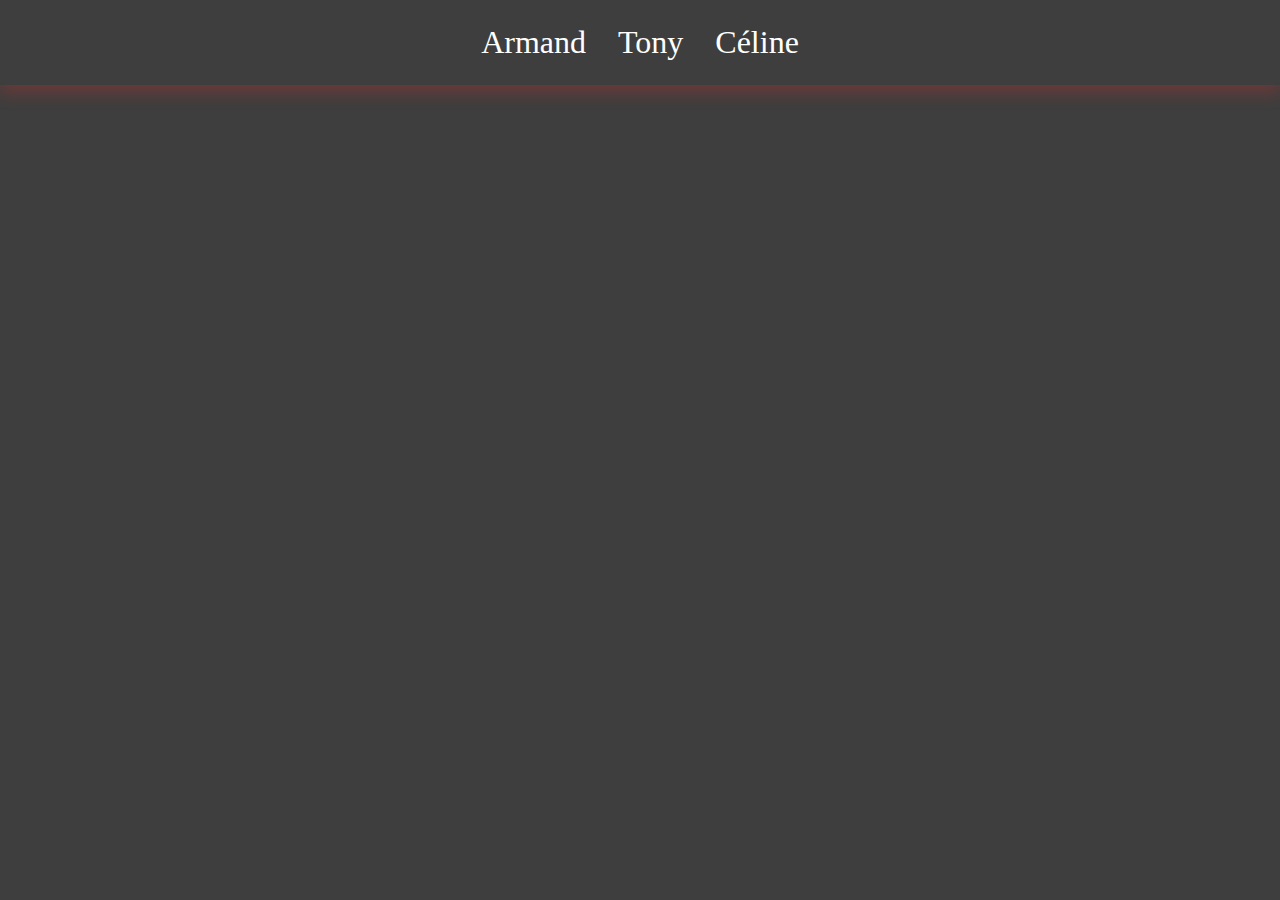
==== armand.html @ 23b1da8c ":construction: Update menu" ====
<!DOCTYPE html>
<html lang="en">

    <head>

        <meta charset="UTF-8">
        <meta http-equiv="X-UA-Compatible" content="IE=edge">
        <meta name="viewport" content="width=device-width, initial-scale=1.0">
        <link rel="stylesheet" href="https://cdnjs.cloudflare.com/ajax/libs/font-awesome/6.1.1/css/all.min.css">

        <title>Armand</title>

        <link rel="stylesheet" href="styleArmand.css">

    </head>

    <body>

        <header class="header">
            <section class="flex">
                <nav class="navbar">
                    <a href="armand.html">Armand</a>
                    <a href="tony.html">Tony</a>
                    <a href="celine.html">Céline</a>
                </nav>
                <div id="menu-btn" class="fas fa-bars"></div>
            </section>
        </header>

        
    </body>
    
    <script>
        let menu = document.querySelector('#menu-btn');
        let navbar = document.querySelector('.header .flex .navbar')
        menu.onclick = () => {
            menu.classList.toggle('fa-times');
            navbar.classList.toggle('active');
        }
        window.onscroll = () => {
            menu.classList.remove('fa-times');
            navbar.classList.remove('active');
        }
    </script>

</html>
---- styleArmand.css ----
* {
    margin: 0;
    padding: 0;
    box-sizing: border-box;
    outline: none;
    border: none;
    text-decoration: none;
    background-color: rgb(62, 62, 62);
    color: rgb(255, 255, 255);
}


html {
    overflow-x: hidden;
    scroll-behavior: smooth;
    scroll-padding-top: 6.5rem;
}

section > .header {
    padding: 3rem 2rem;
    max-width: 1200px;
    margin: 0 auto;
}

.heading {
    text-align: center;
    margin-bottom: 3rem;
}

.header {
    position: sticky;
    top: 0;
    left: 0;
    right: 0;
    box-shadow: 0 .5rem 1rem rgb(204, 51, 45, .3);
    z-index: 1000;
}

.header .flex {
    display: flex;
    align-items: center;
    justify-content: center;
    position: relative;
    padding: 1.5rem 2rem;
}

.header .flex .navbar{
    display: flex;
    justify-content: center;
}

.header .flex .navbar a {
    margin-left: 1rem;
    margin-right: 1rem;
    font-size: 2rem;
}

#menu-btn {
    display: none;
    font-size: 2.5rem;
    color: #333;
    cursor: pointer;
}


@media (max-width:768px) {
    #menu-btn {
        display: inline-block;
        transition: .2s linear;
    }
    #menu-btn.fa-times {
        transform: rotate(180deg);
    }
    .header .flex .navbar {
        position: absolute;
        top: 99%;
        left: 0;
        right: 0;
        background-color: var(--white);
        border-top: var(--border);
        border-bottom: var(--border);
        clip-path: polygon(0 0, 100% 0, 100% 0, 0 0);
        transition: .2s linear;
    }
    .header .flex .navbar.active {
        clip-path: polygon(0 0, 100% 0, 100% 100%, 0 100%);
    }
    .header .flex .navbar a {
        display: block;
        margin: 2rem;
    }
}
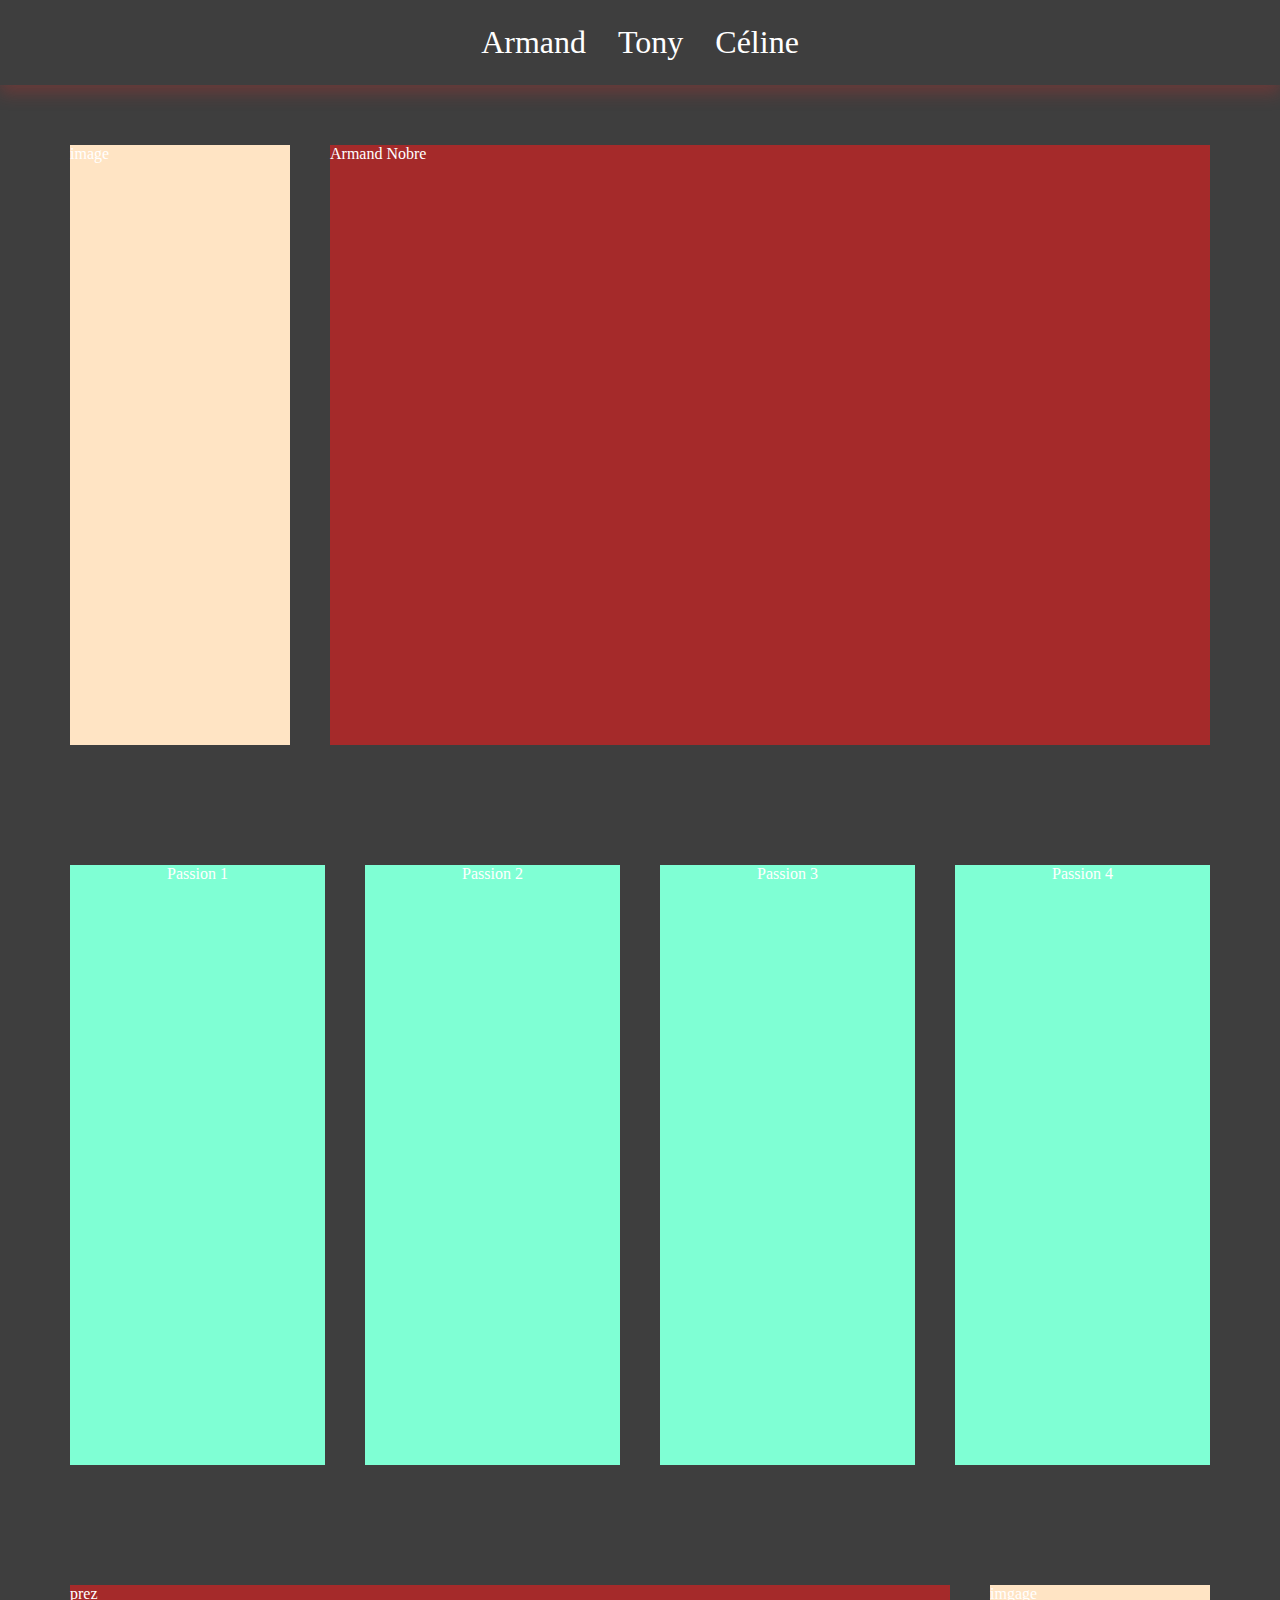
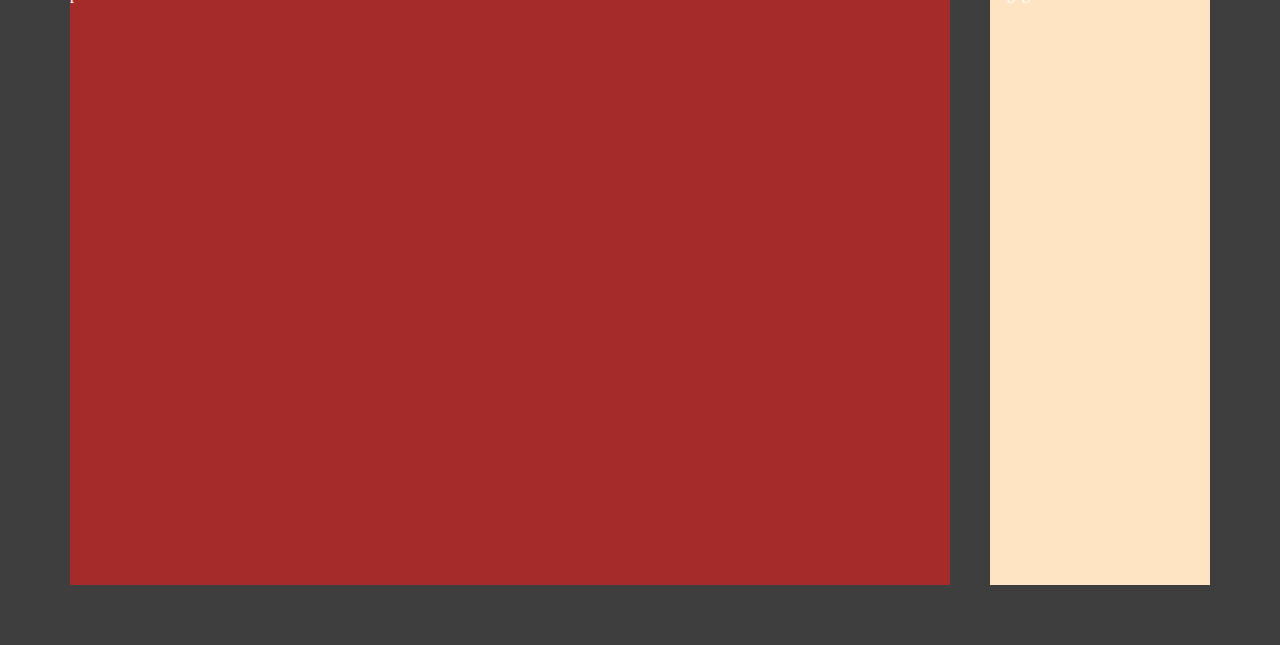
==== commit 557cd34b: ":construction: Structure site" ====
--- a/armand.html
+++ b/armand.html
@@ -27,6 +27,34 @@
             </section>
         </header>
 
+        <section class="prez">
+
+            <div id="un">
+                <div class="img">
+                    image
+                </div>
+                <div class="textPrez">
+                    Armand Nobre
+                </div>
+            </div>
+
+            <div id="deux">
+                <div class="passion p1">Passion 1</div>
+                <div class="passion p2">Passion 2</div>
+                <div class="passion p3">Passion 3</div>
+                <div class="passion p4">Passion 4</div>
+            </div>
+
+            <div id="trois">
+                <div class="textPrez">
+                    prez
+                </div>
+                <div class="img">
+                    imgage
+                </div>
+            </div>
+
+        </section>
         
     </body>
     
--- a/styleArmand.css
+++ b/styleArmand.css
@@ -62,6 +62,37 @@
     cursor: pointer;
 }
 
+#un,
+#deux,
+#trois{
+    width: 100%;
+    height: 80vh;
+    padding: 40px 50px;
+    display: flex;
+}
+
+.img,
+.textPrez,
+.passion {
+    margin: 20px;
+}
+
+.img{
+    background-color: bisque;
+    width: 20%;
+}
+
+.textPrez {
+    background-color: brown;
+    width: 80%;
+}
+
+.passion {
+    width: 100%;
+    background-color: aquamarine;
+    text-align: center;
+}
+
 
 @media (max-width:768px) {
     #menu-btn {
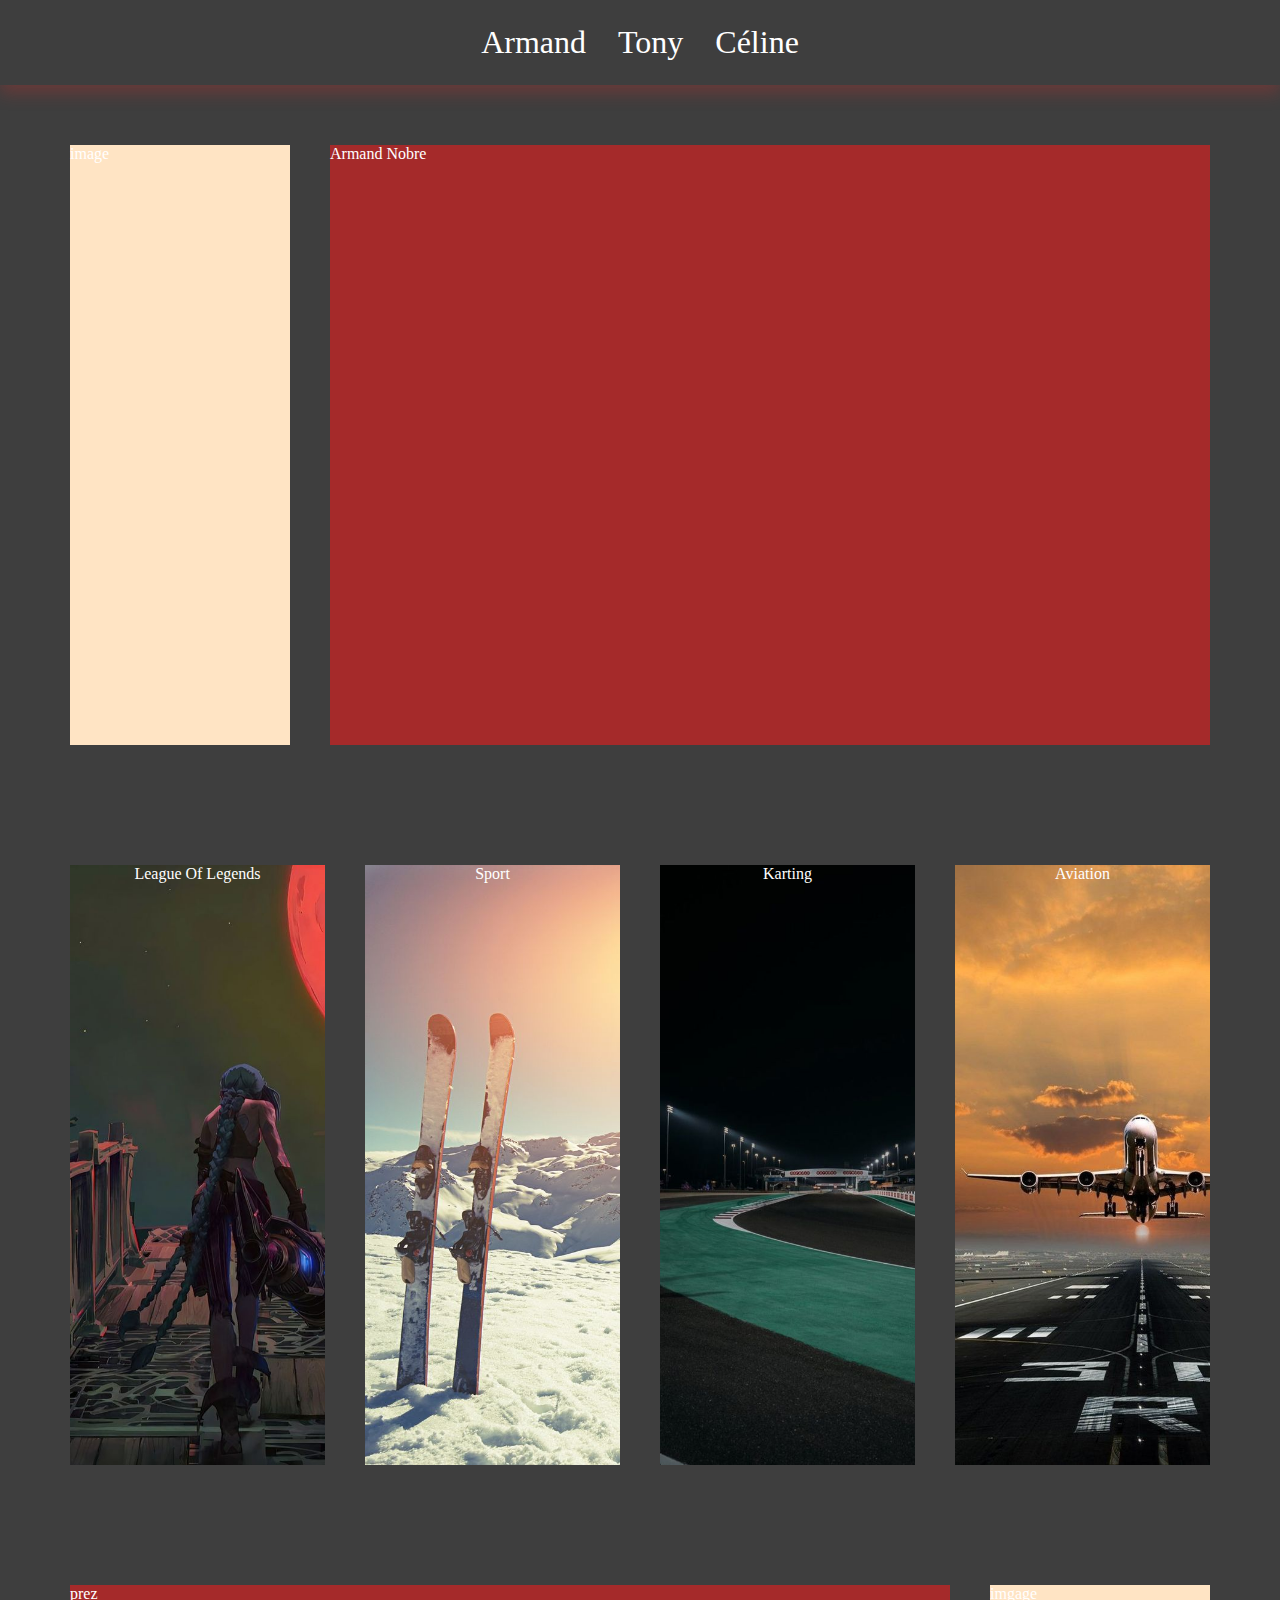
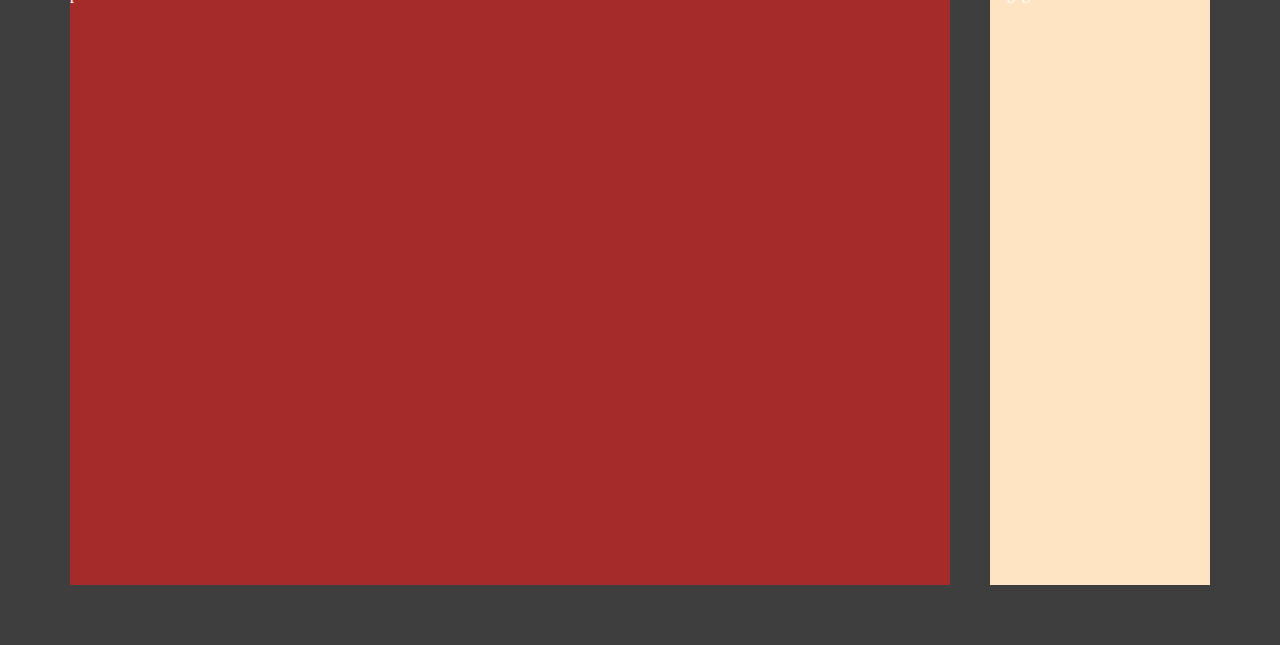
==== commit 95c1d956: ":construction: Update passion" ====
--- a/armand.html
+++ b/armand.html
@@ -39,10 +39,10 @@
             </div>
 
             <div id="deux">
-                <div class="passion p1">Passion 1</div>
-                <div class="passion p2">Passion 2</div>
-                <div class="passion p3">Passion 3</div>
-                <div class="passion p4">Passion 4</div>
+                <div class="passion p1">League Of Legends</div>
+                <div class="passion p2">Sport</div>
+                <div class="passion p3">Karting</div>
+                <div class="passion p4">Aviation</div>
             </div>
 
             <div id="trois">
--- a/styleArmand.css
+++ b/styleArmand.css
@@ -93,6 +93,43 @@
     text-align: center;
 }
 
+.p1 {
+    background-image: url(img/le.jpg);
+    background-repeat: none;
+    background-size: cover;
+}
+.p2 {
+    background-image: url(img/sk.jpg);
+    background-repeat: none;
+    background-size: cover;
+}
+.p3 {
+    background-image: url(img/ka.jpg);
+    background-repeat: none;
+    background-size: cover;
+}
+.p4 {
+    background-image: url(img/av.jpg);
+    background-repeat: none;
+    background-size: cover;
+}
+
+.sep1::after {
+	content: '';
+	position: absolute;
+	background-color: #cc332d;
+	width: 40%;
+	height: 3px;
+}
+
+.sep2::before {
+	content: '';
+	position: absolute;
+	background-color: #cc332d;
+	width: 40%;
+	height: 3px;
+}
+
 
 @media (max-width:768px) {
     #menu-btn {
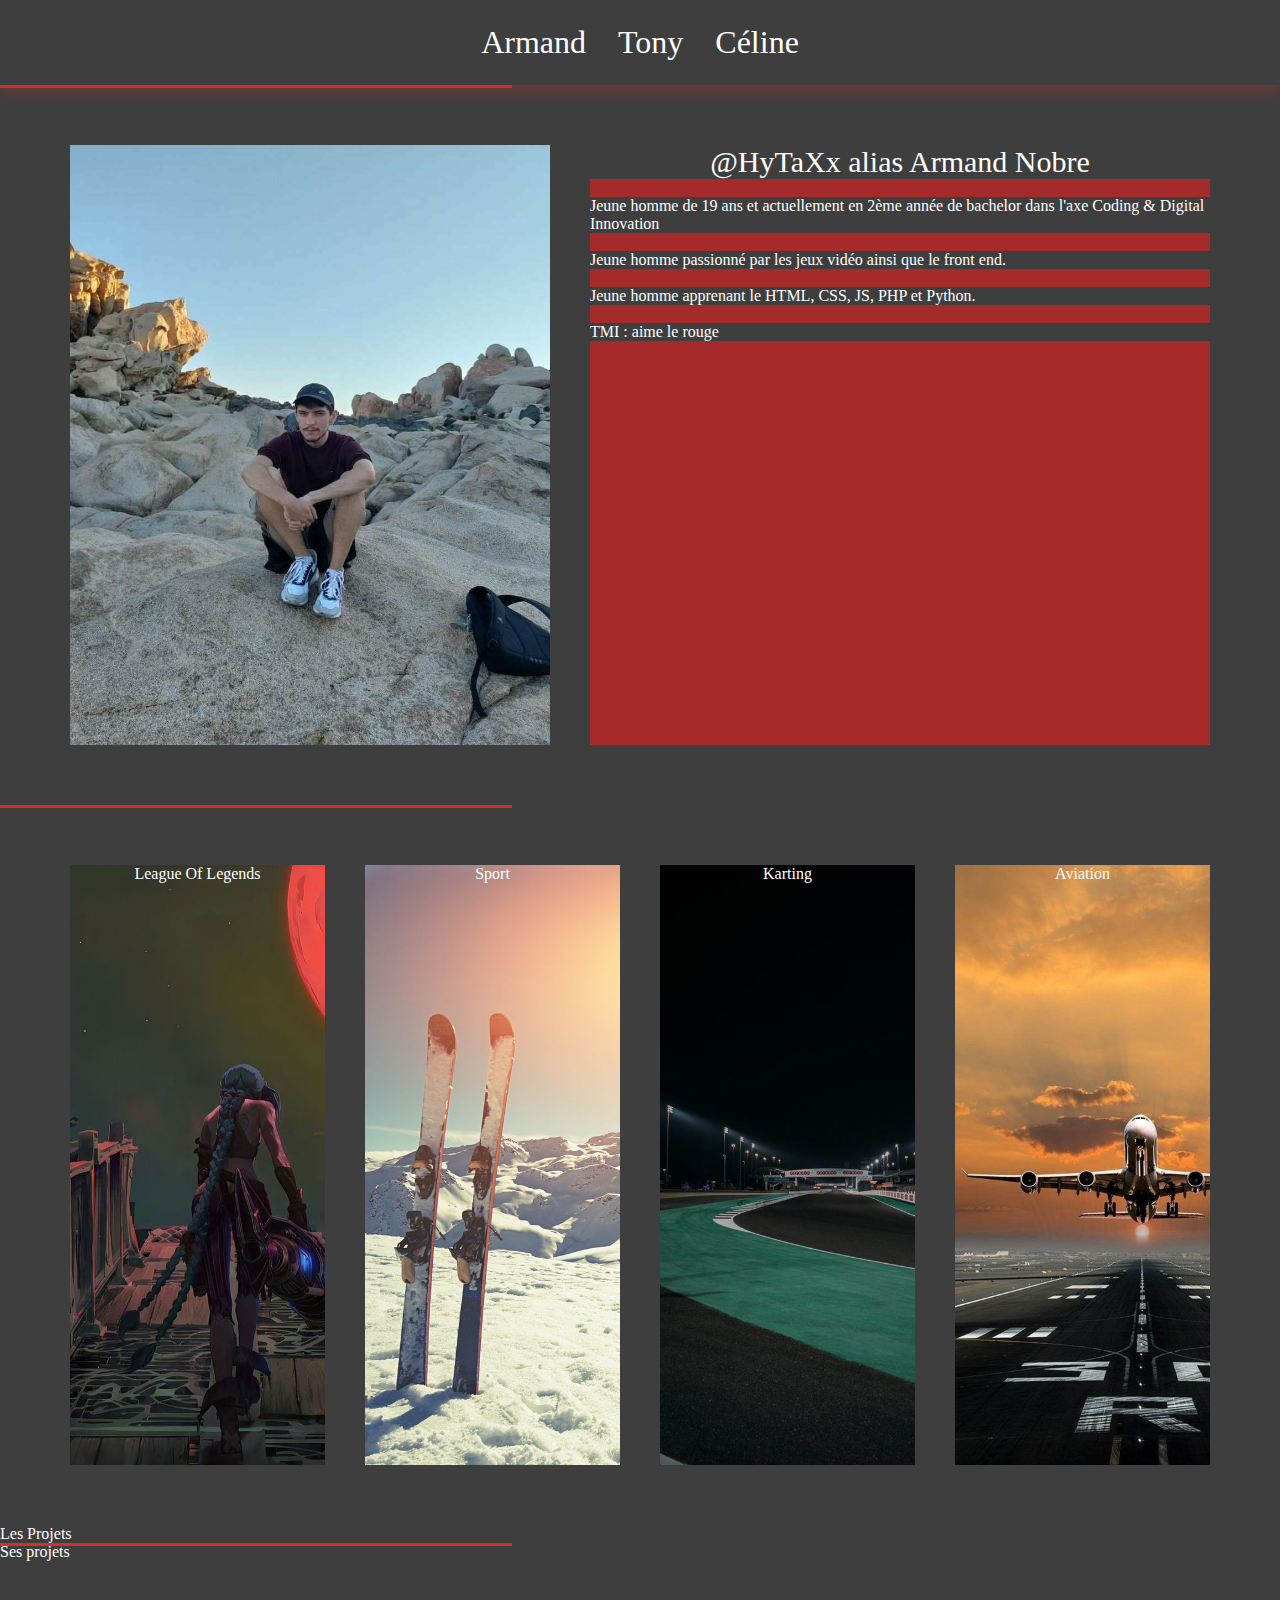
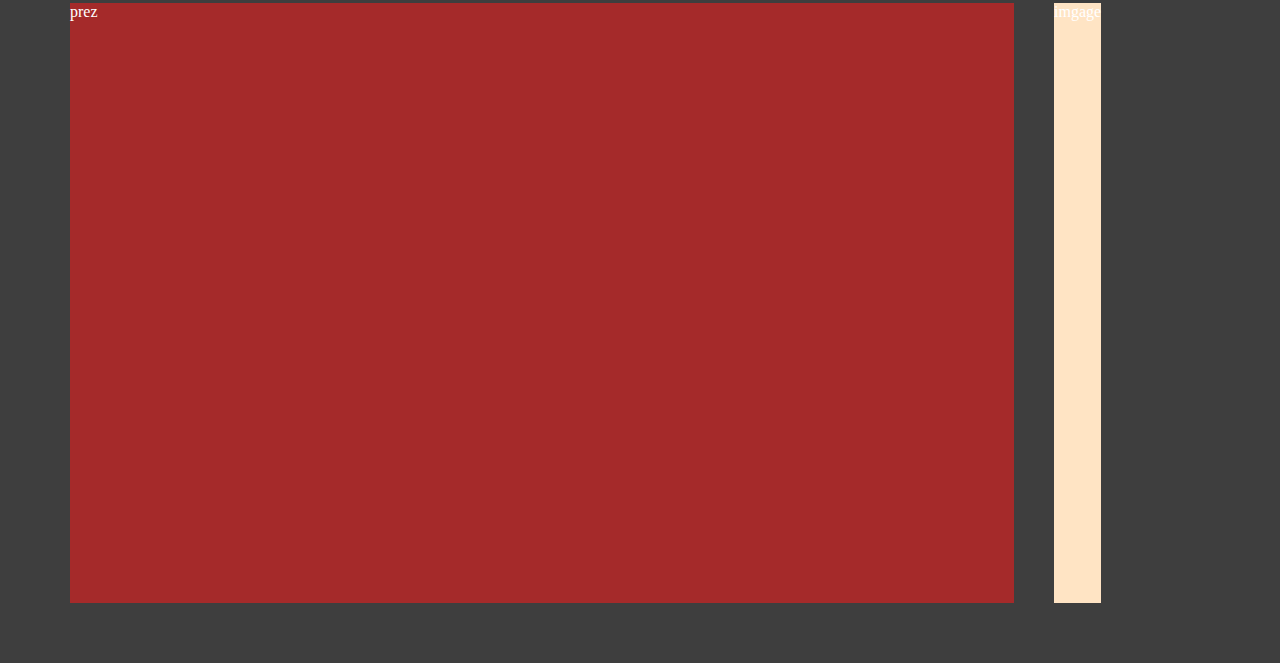
==== commit a8047ef0: ":construction: update presentation" ====
--- a/armand.html
+++ b/armand.html
@@ -29,14 +29,22 @@
 
         <section class="prez">
 
+            <div class="sep1"></div>
+
             <div id="un">
                 <div class="img">
-                    image
+                    <img src="img/armand.jpg" alt="">
                 </div>
                 <div class="textPrez">
-                    Armand Nobre
+                    <p class="titre">@HyTaXx alias Armand Nobre</p> <br>
+                    <p>Jeune homme de 19 ans et actuellement en 2ème année de bachelor dans l'axe Coding & Digital Innovation</p> <br>
+                    <p>Jeune homme passionné par les jeux vidéo ainsi que le front end.</p><br>
+                    <p>Jeune homme apprenant le HTML, CSS, JS, PHP et Python.</p><br>
+                    <p>TMI : aime le rouge</p>
                 </div>
             </div>
+
+            <div class="sep2"></div>
 
             <div id="deux">
                 <div class="passion p1">League Of Legends</div>
@@ -44,6 +52,9 @@
                 <div class="passion p3">Karting</div>
                 <div class="passion p4">Aviation</div>
             </div>
+
+            <div>Les Projets</div>
+            <div class="sep3"></div>
 
             <div id="trois">
                 <div class="textPrez">
--- a/styleArmand.css
+++ b/styleArmand.css
@@ -8,7 +8,6 @@
     background-color: rgb(62, 62, 62);
     color: rgb(255, 255, 255);
 }
-
 
 html {
     overflow-x: hidden;
@@ -62,6 +61,35 @@
     cursor: pointer;
 }
 
+
+.sep1::after {
+	content: 'Sa présentation';
+	position: absolute;
+	background-color: #cc332d;
+	width: 40%;
+	height: 3px;
+}
+
+.sep2::before {
+	content: 'Ses passion';
+	position: absolute;
+	background-color: #cc332d;
+	width: 40%;
+	height: 3px;
+}
+
+.sep3::before {
+	content: 'Ses projets';
+	position: absolute;
+	background-color: #cc332d;
+	width: 40%;
+	height: 3px;
+}
+
+
+
+
+
 #un,
 #deux,
 #trois{
@@ -71,15 +99,26 @@
     display: flex;
 }
 
+
 .img,
 .textPrez,
 .passion {
     margin: 20px;
 }
 
+
+#un .img > img {
+    height: 100%;
+    width: auto;
+}
+
+.titre {
+    font-size: 30px;
+    text-align: center;
+}
+
 .img{
     background-color: bisque;
-    width: 20%;
 }
 
 .textPrez {
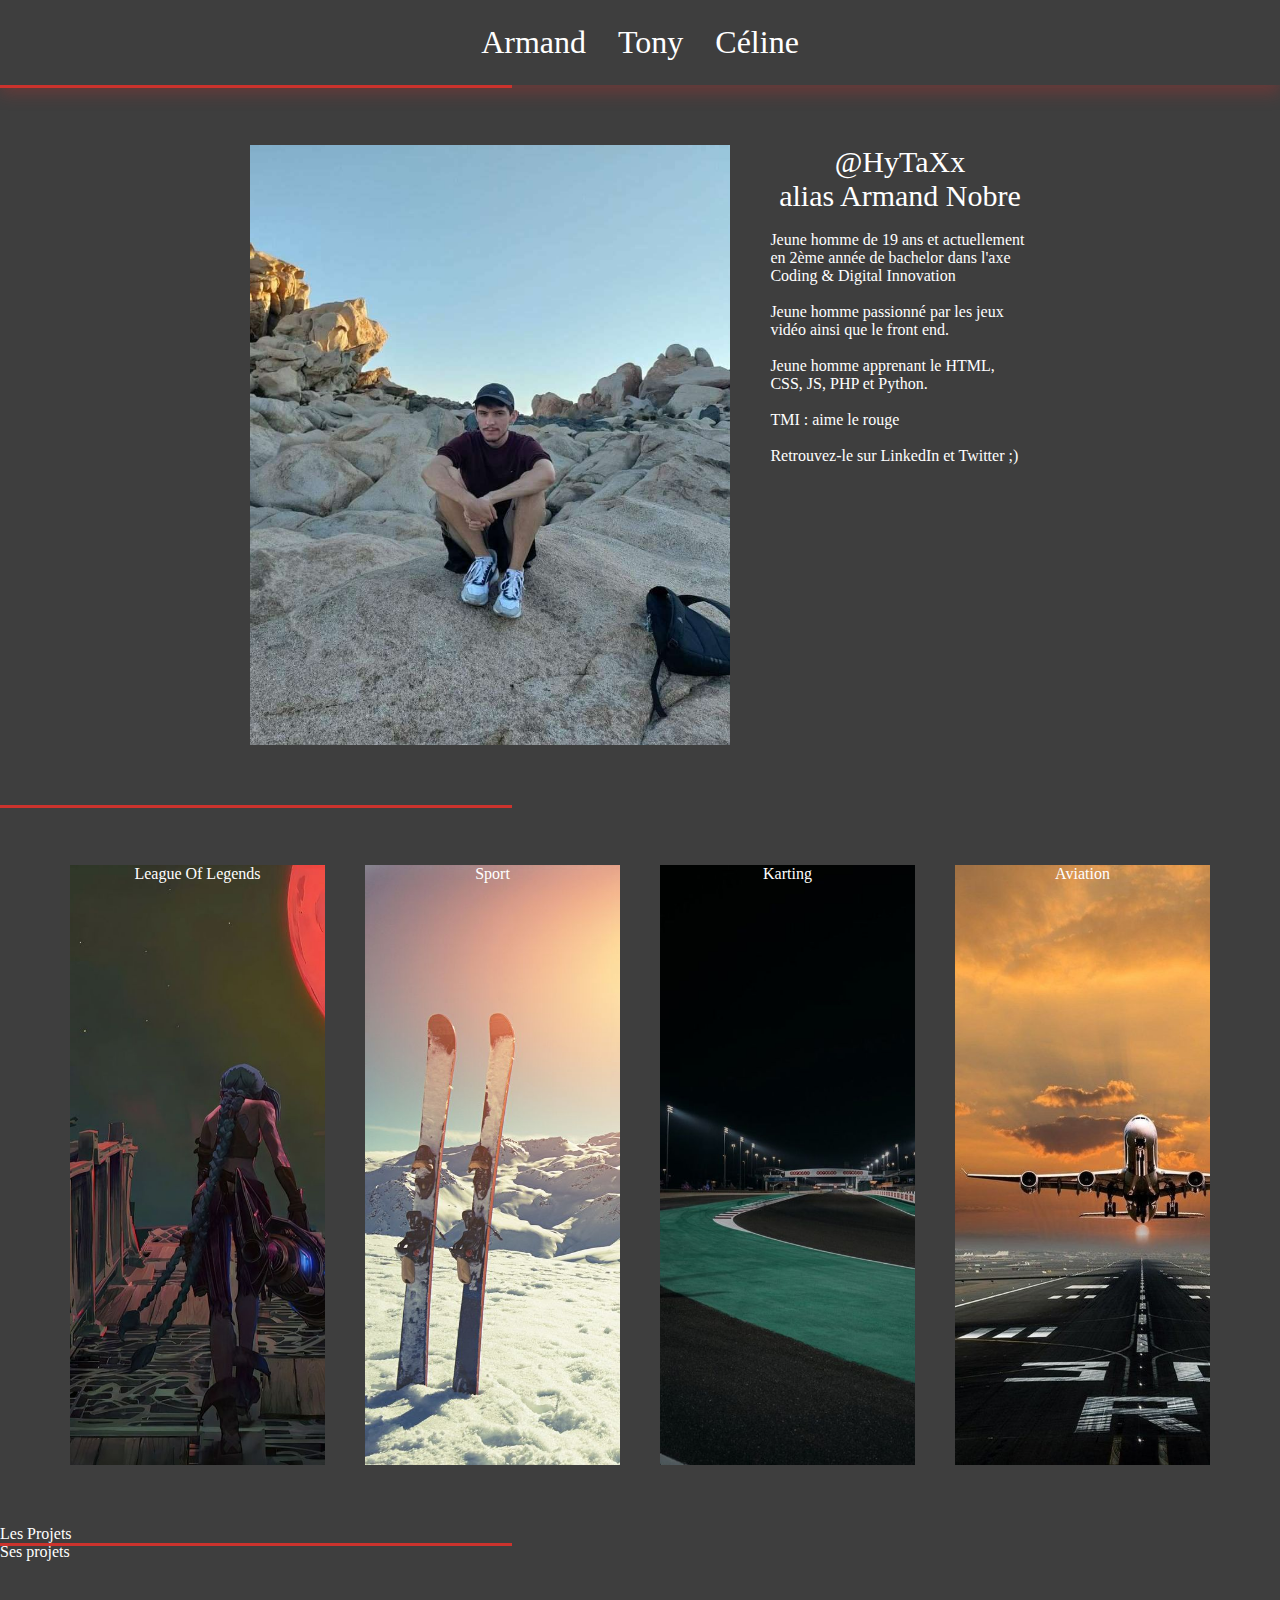
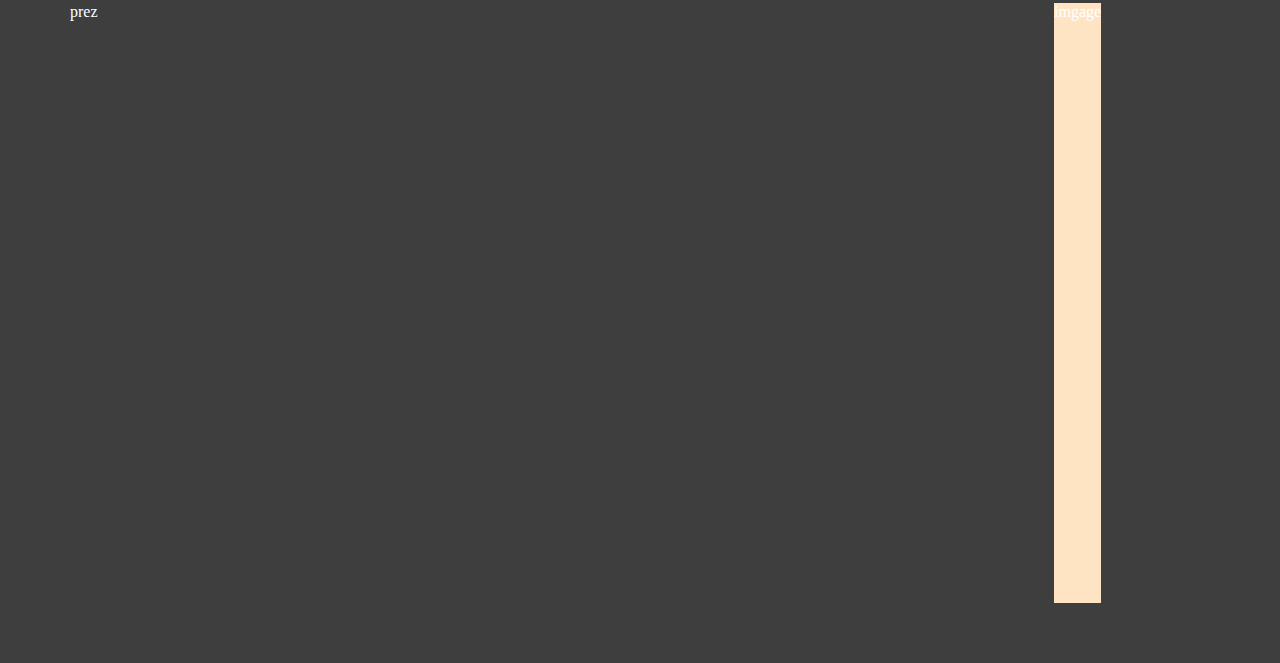
==== commit 65840334: ":lipstick: add UI presentation" ====
--- a/armand.html
+++ b/armand.html
@@ -31,16 +31,17 @@
 
             <div class="sep1"></div>
 
-            <div id="un">
+            <div class="un">
                 <div class="img">
                     <img src="img/armand.jpg" alt="">
                 </div>
                 <div class="textPrez">
-                    <p class="titre">@HyTaXx alias Armand Nobre</p> <br>
+                    <p class="titre">@HyTaXx <br> alias Armand Nobre</p> <br>
                     <p>Jeune homme de 19 ans et actuellement en 2ème année de bachelor dans l'axe Coding & Digital Innovation</p> <br>
                     <p>Jeune homme passionné par les jeux vidéo ainsi que le front end.</p><br>
                     <p>Jeune homme apprenant le HTML, CSS, JS, PHP et Python.</p><br>
-                    <p>TMI : aime le rouge</p>
+                    <p>TMI : aime le rouge</p><br>
+                    <p>Retrouvez-le sur <a href="https://www.linkedin.com/in/armand-nobre-996057224/">LinkedIn</a> et <a href="https://twitter.com/SFO_HyTaX">Twitter</a> ;) </p>
                 </div>
             </div>
 
--- a/styleArmand.css
+++ b/styleArmand.css
@@ -88,9 +88,13 @@
 
 
 
-
-
-#un,
+.un {
+    width: 100%;
+    height: 80vh;
+    padding: 40px 18%;
+    display: flex;
+}
+
 #deux,
 #trois{
     width: 100%;
@@ -107,7 +111,7 @@
 }
 
 
-#un .img > img {
+.un .img > img {
     height: 100%;
     width: auto;
 }
@@ -122,7 +126,6 @@
 }
 
 .textPrez {
-    background-color: brown;
     width: 80%;
 }
 
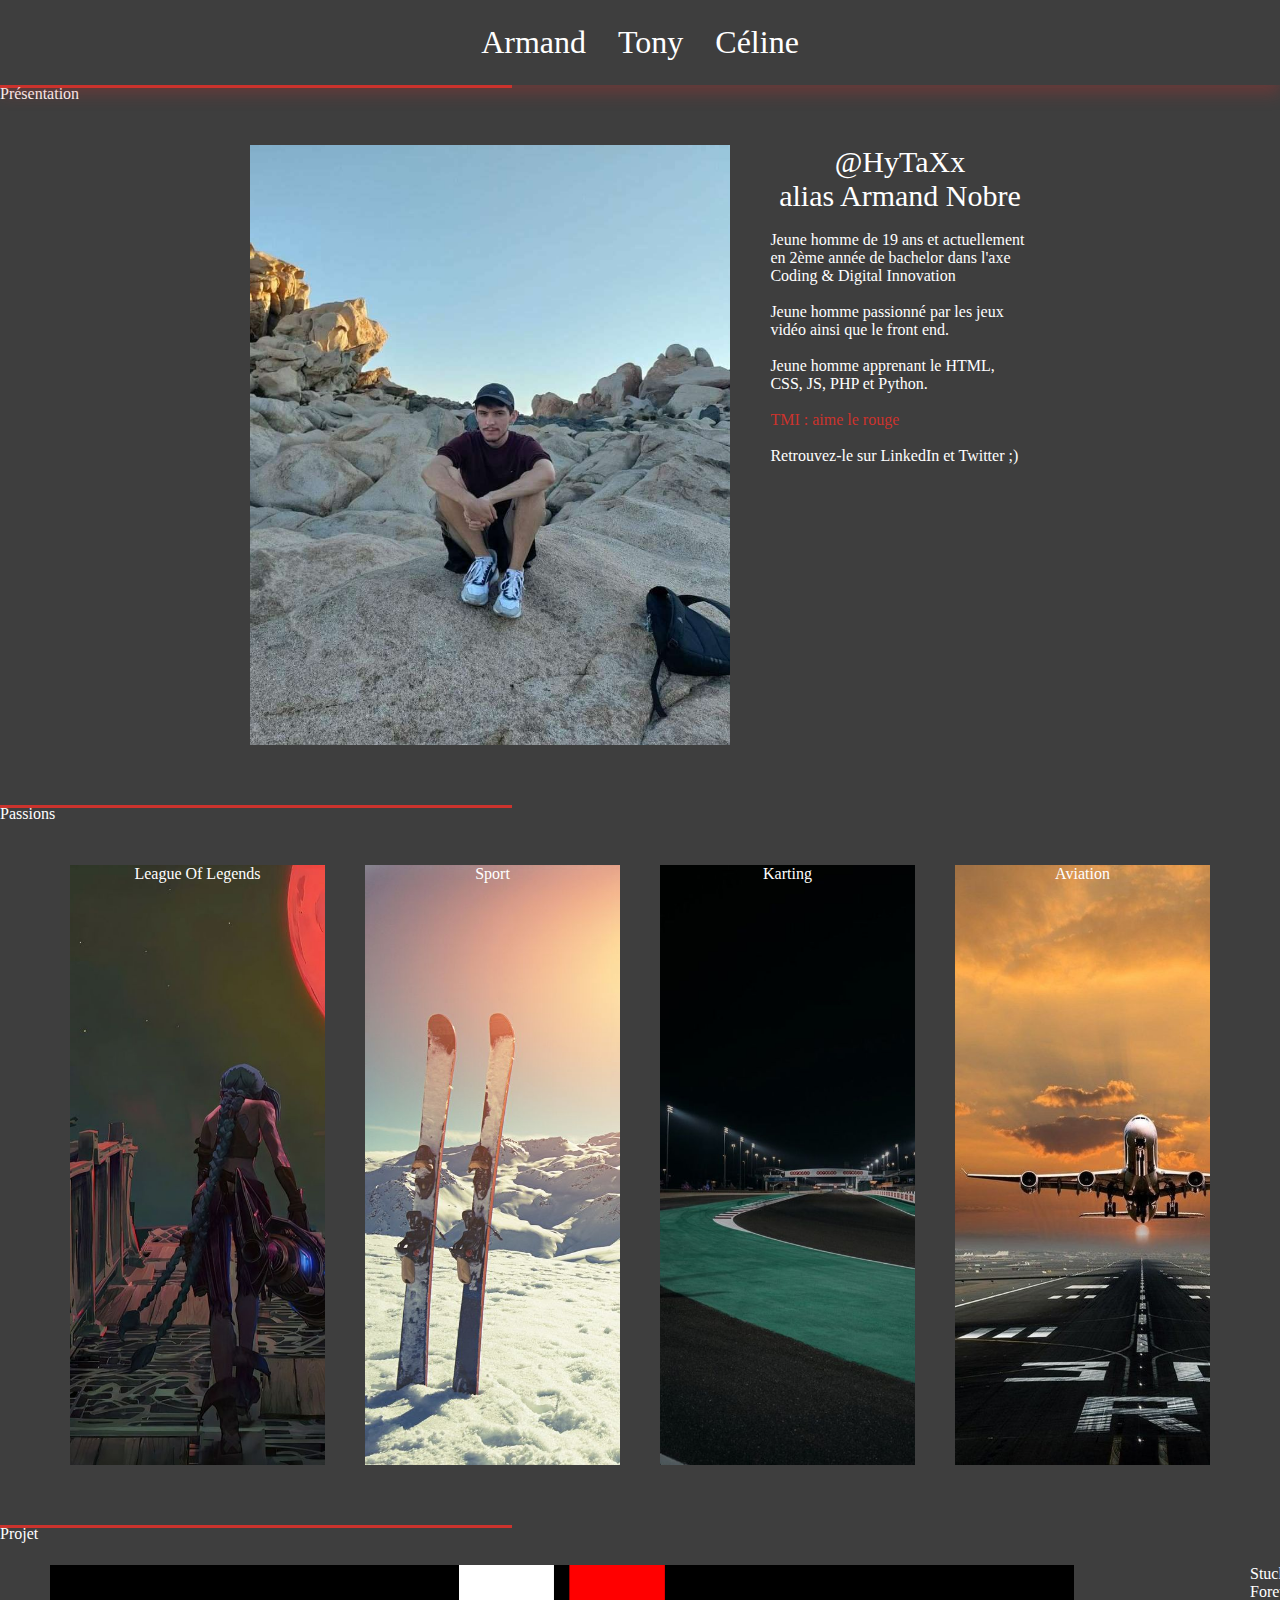
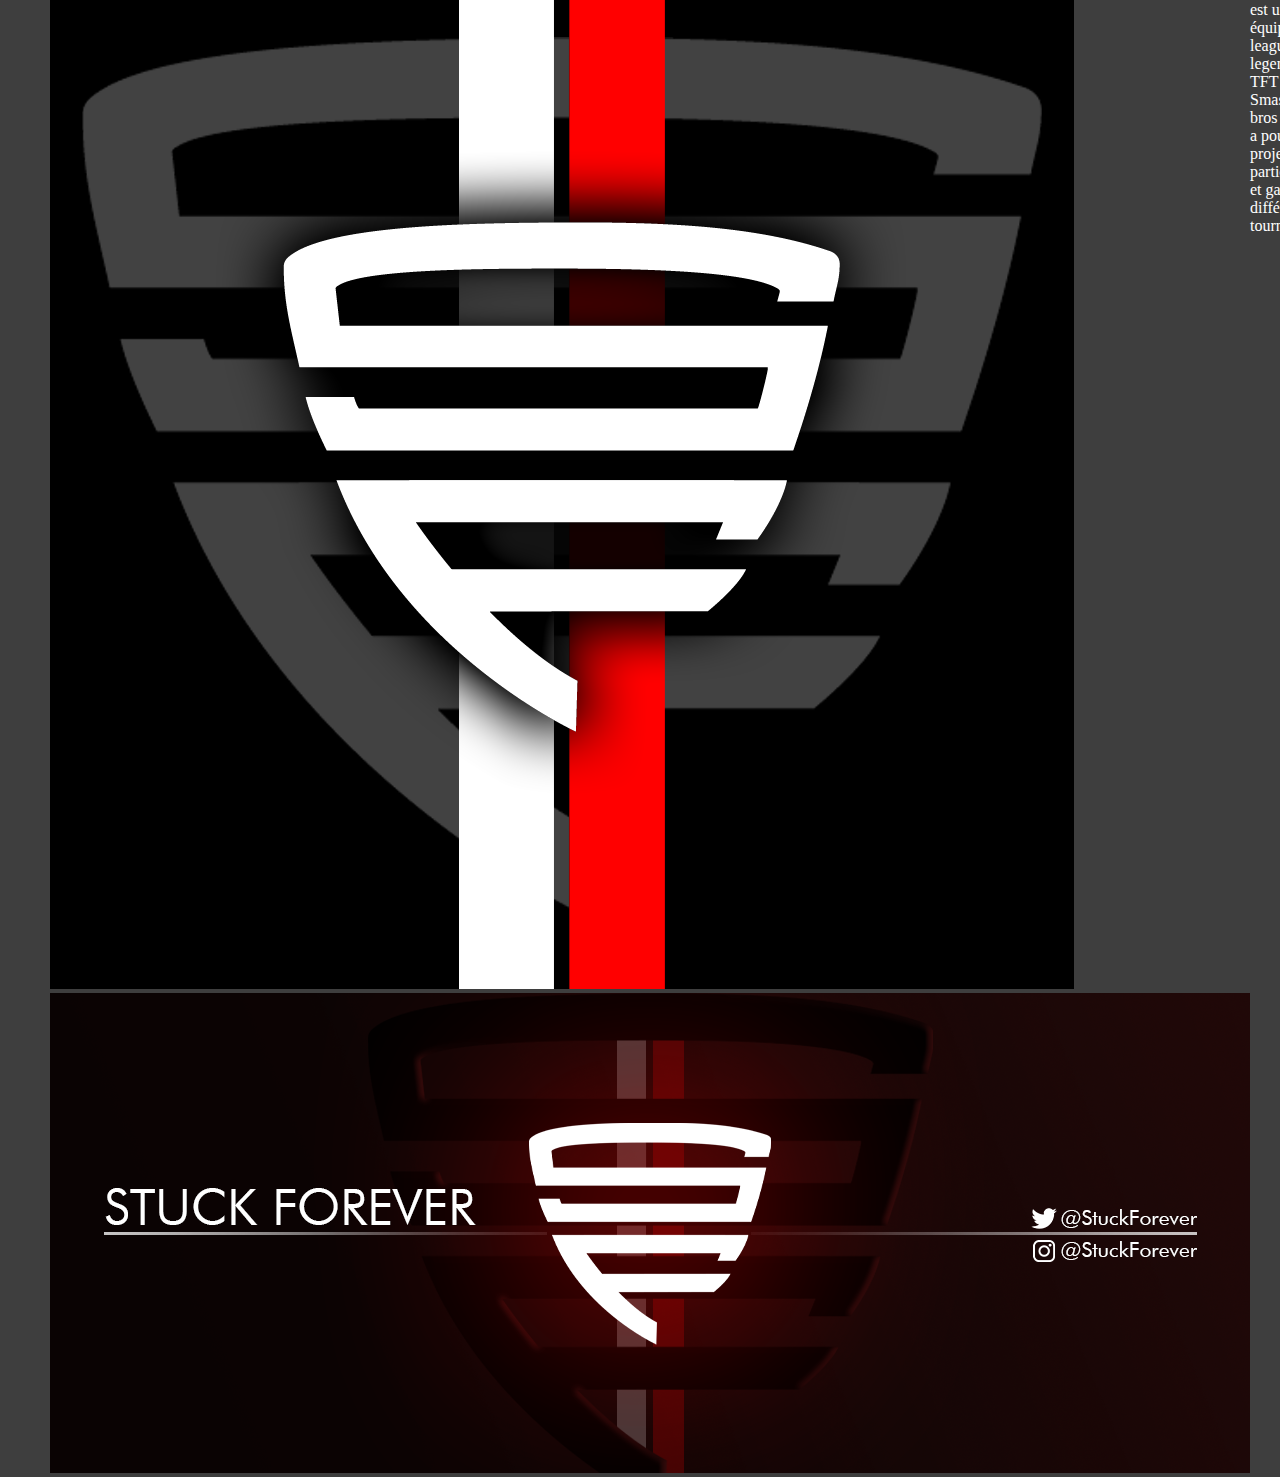
==== commit f79d9087: ":construction: update contenu projet" ====
--- a/armand.html
+++ b/armand.html
@@ -31,7 +31,7 @@
 
             <div class="sep1"></div>
 
-            <div class="un">
+            <div id="un">
                 <div class="img">
                     <img src="img/armand.jpg" alt="">
                 </div>
@@ -40,7 +40,7 @@
                     <p>Jeune homme de 19 ans et actuellement en 2ème année de bachelor dans l'axe Coding & Digital Innovation</p> <br>
                     <p>Jeune homme passionné par les jeux vidéo ainsi que le front end.</p><br>
                     <p>Jeune homme apprenant le HTML, CSS, JS, PHP et Python.</p><br>
-                    <p>TMI : aime le rouge</p><br>
+                    <p class="couleur">TMI : aime le rouge</p><br>
                     <p>Retrouvez-le sur <a href="https://www.linkedin.com/in/armand-nobre-996057224/">LinkedIn</a> et <a href="https://twitter.com/SFO_HyTaX">Twitter</a> ;) </p>
                 </div>
             </div>
@@ -54,15 +54,15 @@
                 <div class="passion p4">Aviation</div>
             </div>
 
-            <div>Les Projets</div>
             <div class="sep3"></div>
 
             <div id="trois">
-                <div class="textPrez">
-                    prez
+                <div class="imageProjet">
+                    <img src="img/logo_sfo.png" alt="">
+                    <img src="img/banniere_sfo.png" alt="">
                 </div>
-                <div class="img">
-                    imgage
+                <div class="descriptionProjet">
+                    Stuck Forever est une équipe league of legends / TFT / Smash bros qui a pour projet de participer et gagner différents tournois
                 </div>
             </div>
 
--- a/styleArmand.css
+++ b/styleArmand.css
@@ -62,8 +62,8 @@
 }
 
 
-.sep1::after {
-	content: 'Sa présentation';
+.sep1::before {
+	content: 'Présentation';
 	position: absolute;
 	background-color: #cc332d;
 	width: 40%;
@@ -71,7 +71,7 @@
 }
 
 .sep2::before {
-	content: 'Ses passion';
+	content: 'Passions';
 	position: absolute;
 	background-color: #cc332d;
 	width: 40%;
@@ -79,7 +79,7 @@
 }
 
 .sep3::before {
-	content: 'Ses projets';
+	content: 'Projet';
 	position: absolute;
 	background-color: #cc332d;
 	width: 40%;
@@ -88,7 +88,7 @@
 
 
 
-.un {
+#un {
     width: 100%;
     height: 80vh;
     padding: 40px 18%;
@@ -111,7 +111,7 @@
 }
 
 
-.un .img > img {
+#un .img > img {
     height: 100%;
     width: auto;
 }
@@ -119,6 +119,9 @@
 .titre {
     font-size: 30px;
     text-align: center;
+}
+.couleur {
+    color: #cc332d;
 }
 
 .img{
@@ -156,21 +159,6 @@
     background-size: cover;
 }
 
-.sep1::after {
-	content: '';
-	position: absolute;
-	background-color: #cc332d;
-	width: 40%;
-	height: 3px;
-}
-
-.sep2::before {
-	content: '';
-	position: absolute;
-	background-color: #cc332d;
-	width: 40%;
-	height: 3px;
-}
 
 
 @media (max-width:768px) {
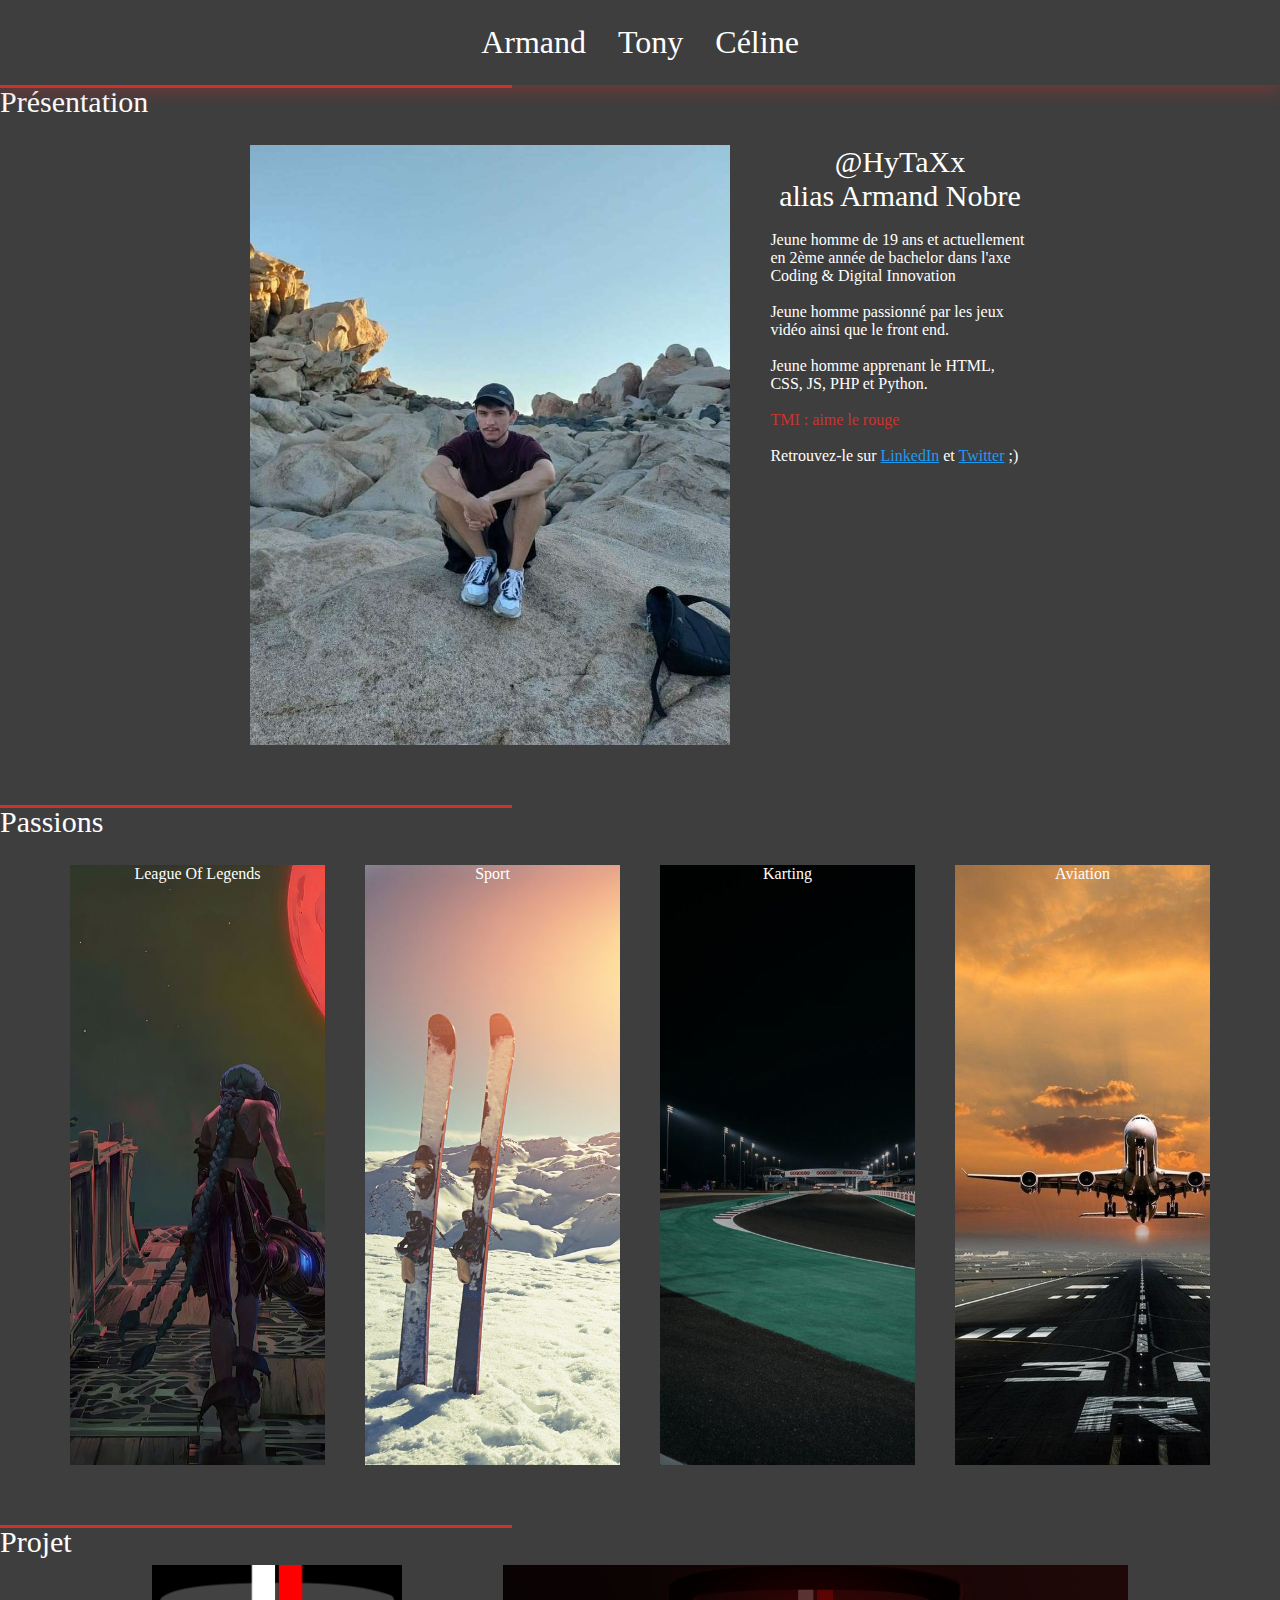
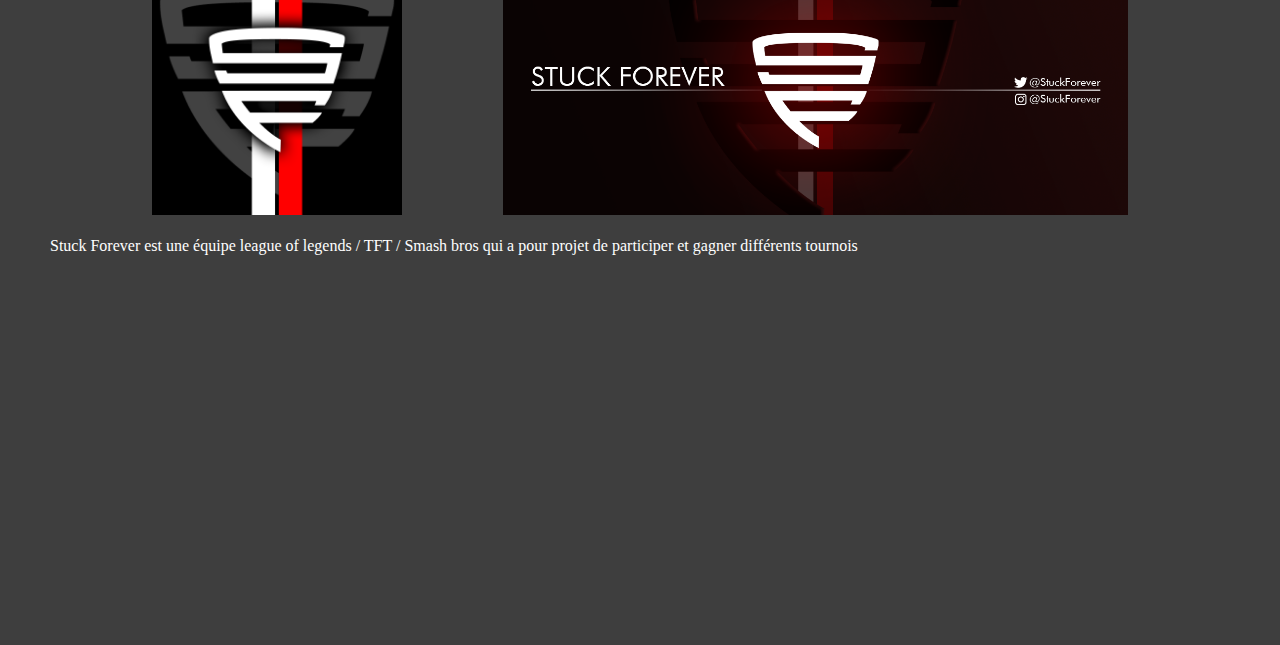
==== commit 672d735c: ":lipstick: add UI projet" ====
--- a/armand.html
+++ b/armand.html
@@ -41,7 +41,7 @@
                     <p>Jeune homme passionné par les jeux vidéo ainsi que le front end.</p><br>
                     <p>Jeune homme apprenant le HTML, CSS, JS, PHP et Python.</p><br>
                     <p class="couleur">TMI : aime le rouge</p><br>
-                    <p>Retrouvez-le sur <a href="https://www.linkedin.com/in/armand-nobre-996057224/">LinkedIn</a> et <a href="https://twitter.com/SFO_HyTaX">Twitter</a> ;) </p>
+                    <p class="reseaux">Retrouvez-le sur <a href="https://www.linkedin.com/in/armand-nobre-996057224/">LinkedIn</a> et <a href="https://twitter.com/SFO_HyTaX">Twitter</a> ;) </p>
                 </div>
             </div>
 
@@ -58,9 +58,14 @@
 
             <div id="trois">
                 <div class="imageProjet">
-                    <img src="img/logo_sfo.png" alt="">
-                    <img src="img/banniere_sfo.png" alt="">
+                    <div>
+                        <img src="img/logo_sfo.png" alt="logo">
+                    </div>
+                    <div>
+                        <img src="img/banniere_sfo.png" alt="bannière">
+                    </div>
                 </div>
+                <br>
                 <div class="descriptionProjet">
                     Stuck Forever est une équipe league of legends / TFT / Smash bros qui a pour projet de participer et gagner différents tournois
                 </div>
--- a/styleArmand.css
+++ b/styleArmand.css
@@ -68,6 +68,8 @@
 	background-color: #cc332d;
 	width: 40%;
 	height: 3px;
+    font-family: cursive;
+    font-size: 30px;
 }
 
 .sep2::before {
@@ -76,6 +78,8 @@
 	background-color: #cc332d;
 	width: 40%;
 	height: 3px;
+    font-family: cursive;
+    font-size: 30px;
 }
 
 .sep3::before {
@@ -84,8 +88,9 @@
 	background-color: #cc332d;
 	width: 40%;
 	height: 3px;
-}
-
+    font-family: cursive;
+    font-size: 30px;
+}
 
 
 #un {
@@ -94,15 +99,19 @@
     padding: 40px 18%;
     display: flex;
 }
-
-#deux,
-#trois{
+#deux {
     width: 100%;
     height: 80vh;
     padding: 40px 50px;
     display: flex;
 }
-
+#trois {
+    width: 100%;
+    height: 80vh;
+    padding: 40px 50px;
+    display: flex;
+    flex-direction: column;
+}
 
 .img,
 .textPrez,
@@ -123,18 +132,16 @@
 .couleur {
     color: #cc332d;
 }
-
-.img{
-    background-color: bisque;
-}
-
+.reseaux > a {
+    color: #1d9bf0;
+    text-decoration: underline;
+}
 .textPrez {
     width: 80%;
 }
 
 .passion {
     width: 100%;
-    background-color: aquamarine;
     text-align: center;
 }
 
@@ -157,6 +164,15 @@
     background-image: url(img/av.jpg);
     background-repeat: none;
     background-size: cover;
+}
+
+.imageProjet {
+    display: flex;
+    justify-content: space-evenly;
+    align-items: center;
+}
+.imageProjet img {
+    height: 250px;
 }
 
 
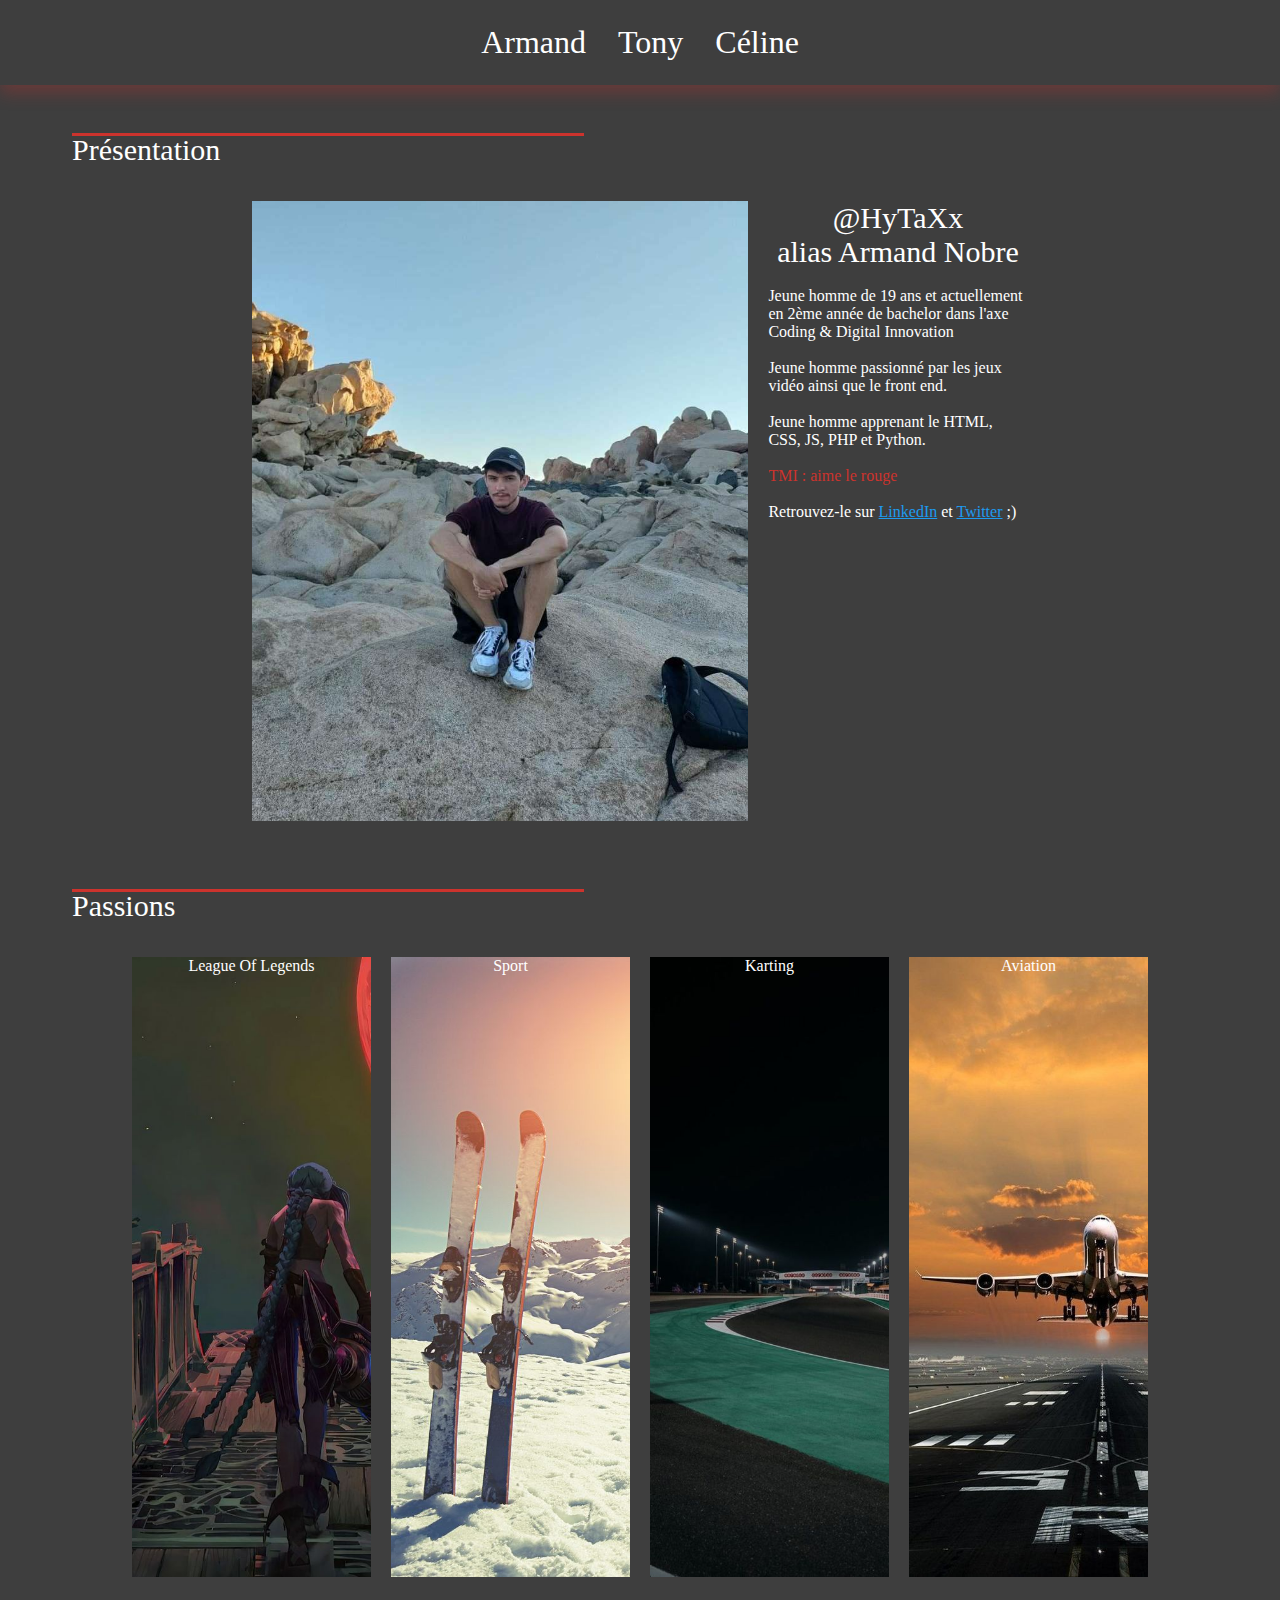
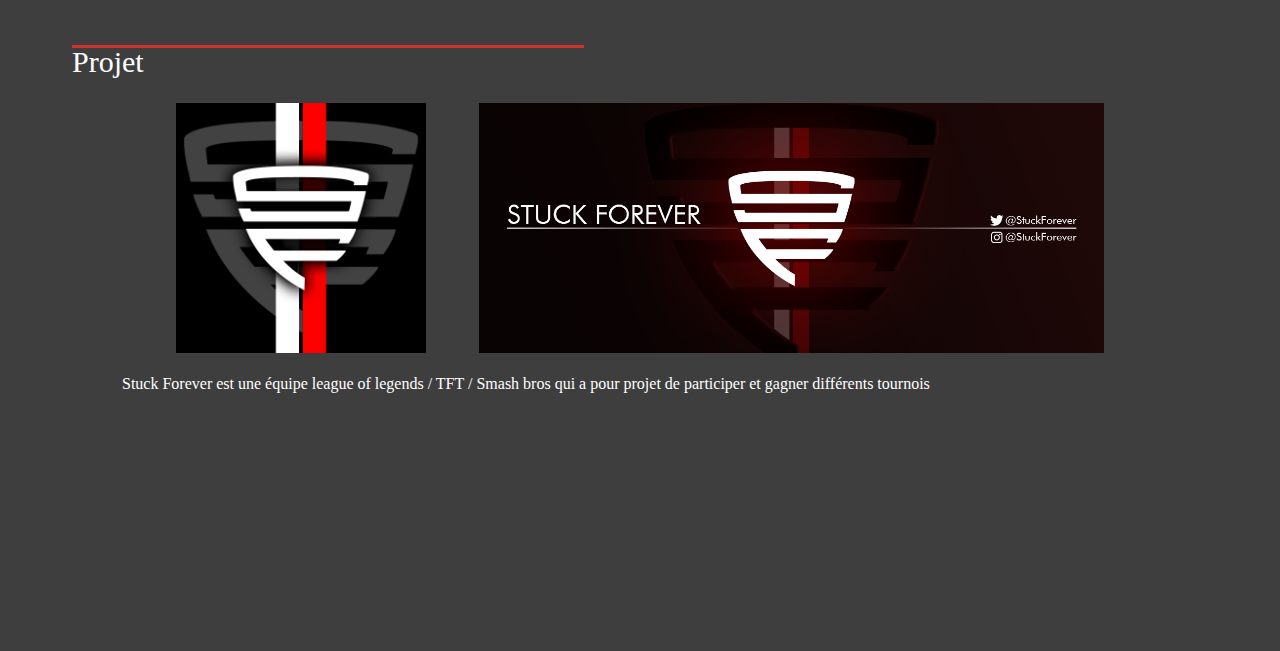
==== commit 55da7694: ":lipstick: update responsive passion" ====
--- a/armand.html
+++ b/armand.html
@@ -30,6 +30,7 @@
         <section class="prez">
 
             <div class="sep1"></div>
+            <br>
 
             <div id="un">
                 <div class="img">
@@ -45,7 +46,9 @@
                 </div>
             </div>
 
+            <br> 
             <div class="sep2"></div>
+            <br>
 
             <div id="deux">
                 <div class="passion p1">League Of Legends</div>
@@ -54,7 +57,9 @@
                 <div class="passion p4">Aviation</div>
             </div>
 
+            <br>
             <div class="sep3"></div>
+            <br>
 
             <div id="trois">
                 <div class="imageProjet">
--- a/styleArmand.css
+++ b/styleArmand.css
@@ -15,15 +15,10 @@
     scroll-padding-top: 6.5rem;
 }
 
-section > .header {
+section {
     padding: 3rem 2rem;
     max-width: 1200px;
     margin: 0 auto;
-}
-
-.heading {
-    text-align: center;
-    margin-bottom: 3rem;
 }
 
 .header {
@@ -43,7 +38,7 @@
     padding: 1.5rem 2rem;
 }
 
-.header .flex .navbar{
+.header .flex .navbar {
     display: flex;
     justify-content: center;
 }
@@ -57,7 +52,6 @@
 #menu-btn {
     display: none;
     font-size: 2.5rem;
-    color: #333;
     cursor: pointer;
 }
 
@@ -96,7 +90,7 @@
 #un {
     width: 100%;
     height: 80vh;
-    padding: 40px 18%;
+    padding: 40px 15%;
     display: flex;
 }
 #deux {
@@ -107,7 +101,7 @@
 }
 #trois {
     width: 100%;
-    height: 80vh;
+    height: 60vh;
     padding: 40px 50px;
     display: flex;
     flex-direction: column;
@@ -116,7 +110,7 @@
 .img,
 .textPrez,
 .passion {
-    margin: 20px;
+    margin: 10px;
 }
 
 
@@ -137,7 +131,7 @@
     text-decoration: underline;
 }
 .textPrez {
-    width: 80%;
+    width: 90%;
 }
 
 .passion {
@@ -176,7 +170,7 @@
 }
 
 
-
+/**  Responsive **/
 @media (max-width:768px) {
     #menu-btn {
         display: inline-block;
@@ -190,9 +184,8 @@
         top: 99%;
         left: 0;
         right: 0;
-        background-color: var(--white);
-        border-top: var(--border);
-        border-bottom: var(--border);
+        border-top: .2rem solid #cc332d;
+        border-bottom: .2rem solid #cc332d;
         clip-path: polygon(0 0, 100% 0, 100% 0, 0 0);
         transition: .2s linear;
     }
@@ -203,4 +196,47 @@
         display: block;
         margin: 2rem;
     }
+
+    #un {
+        height: 125vh;
+        flex-direction: column;
+    }
+    #un .img > img {
+        width: 50%;
+        height: auto;
+        align-content: center;
+    }
+    #deux {
+        width: 100%;
+        height: 125vh;
+        padding: 40px 50px;
+        display: flex;
+        flex-direction: column;
+    }
+    .passion {
+        height: 100%;
+        text-align: center;
+    }
+    .p1 {
+        background-image: url(img/le2.jpg);
+    }
+    .p2 {
+        background-image: url(img/sk2.jpg);
+    }
+    .p3 {
+        background-image: url(img/ka2.jpg);
+    }
+    .p4 {
+        background-image: url(img/av2.jpg);
+    }
+    #trois {
+        width: 100%;
+        height: 100vh;
+        padding: 40px 50px;
+        display: flex;
+        flex-direction: column;
+    }
+    .imageProjet {
+        flex-direction: column;
+    }
 }